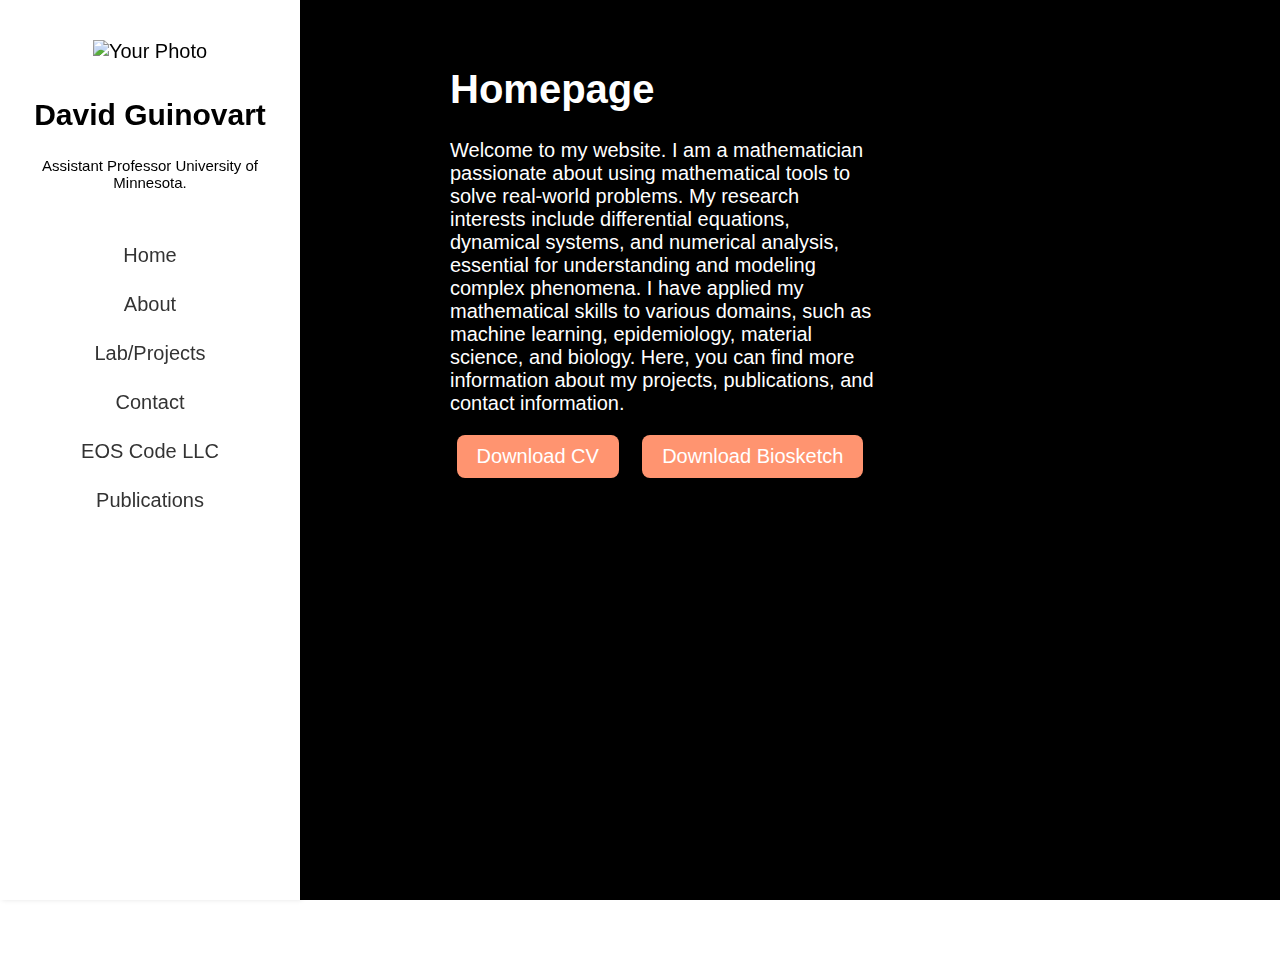
==== index.html @ 6934b3ab "Update index.html" ====
<!DOCTYPE html>
<html lang="en">

<head>
    <meta charset="UTF-8">
    <meta name="viewport" content="width=device-width, initial-scale=1.0">
    <title>Your Name - Home</title>
    <link rel="stylesheet" href="css/styles.css">
</head>

<body>
     <div class="side-panel">
        <div class="header">
            <img src="files/hexagon.png" alt="Your Photo">
            <h2>David Guinovart</h2>
            <p style="font-size: 15px;">Assistant Professor University of Minnesota.</p>
        </div>
    <nav>
        <ul>
            <li><a href="index.html">Home</a></li>
            <li><a href="about.html">About</a></li>
            <li><a href="projects.html">Lab/Projects</a></li>
            <li><a href="contact.html">Contact</a></li>
            <li><a href="blog.html">EOS Code LLC</a></li>
            <li><a href="portfolio.html">Publications</a></li>
        </ul>
    </nav>
 </div>
     <div class="content">
      <div class="block-container">
        <div class="block-1">
        </div>
        <div class="block-2">
        <h1>Homepage</h1>
        <p> Welcome to my website. I am a mathematician passionate about using mathematical tools to solve real-world problems. My research interests include differential equations, dynamical systems, and numerical analysis, essential for understanding and modeling complex phenomena. I have applied my mathematical skills to various domains, such as machine learning, epidemiology, material science, and biology. Here, you can find more information about my projects, publications, and contact information.</p>
        <div class="download-buttons">
    <a href="files/David_CV.pdf" download class="download-btn">Download CV</a>
    <a href="files/David_Guinovart_Biosketch.pdf" download class="download-btn">Download Biosketch</a>
        </div>
        </div>
        <div class="block-3">
        </div>
    </div>
     </div>
</body>

</html>
---- css/styles.css ----
/* Global Styles */
body {
    font-family: 'Arial', sans-serif;
    margin: 0;
    padding: 0;
    font-size: 20px;
    display: flex;
    flex-direction: column;
    min-height: 100vh; /* Full viewport height */
}
.side-panel {
    position: fixed;
    top: 0;
    left: 0;
    bottom: 0;
    width: 300px; /* Increased width for the navigation panel */
    background-color: #fff;
    padding-top: 20px;
    box-shadow: 2px 0 5px rgba(0, 0, 0, 0.1);
}

.side-panel .header {
    text-align: center;
    padding: 20px;
}

.side-panel .header img {
    width: 150px; /* Adjust the width of the photo */
    /*border-radius: 50%;  Optional: Makes the photo round */
    margin-bottom: 10px;
}

.side-panel nav ul {
    list-style: none;
    padding: 0;
    margin: 0;
}

.side-panel nav ul li {
    margin: 10px 0;
    text-align: center;
}

.side-panel nav ul li a {
    text-decoration: none;
    color: #333;
    display: block;
    padding: 8px 0;
    transition: color 0.3s ease;
}

.side-panel nav ul li a:hover {
    color: #1a73e8; /* Dark blue color on hover */
}

.content {
    margin-left: 300px;
    background-color: #000;
    color: #fff;
    padding: 20px;
    margin-right: 0px;
    flex: 1;
    min-height: calc(100vh - 40px); /* Adjust according to your footer height and padding */
    overflow-y: auto; /* Enable vertical scrollbar if content exceeds space */
    margin-bottom: 80px; /* Adjust according to your footer height */
}

/* Footer Styles */
footer {
    text-align: center;
    padding: 20px;
    background-color: #333;
    color: #fff;
    width: 100%;
    position: fixed;
    bottom: 0;
    z-index: 1;
}

        /* Styling for the paragraph with a bar */
        .paragraph-with-bar {
            position: relative;
            padding-left: 20px; /* Space for the bar */
        }

        /* Bar styles using ::before pseudo-element */
        .paragraph-with-bar::before {
            content: '';
            position: absolute;
            top: 0;
            left: 0;
            width: 5px; /* Width of the bar */
            height: 100%; /* Full height of the paragraph */
            background-color: #1a73e8; /* Color of the bar */
        }


        /* Custom Styles */
        .highlighted-text {
            background-color: rgba(0, 0, 0, 1);
            color: rgba(23, 166, 133, 1); /* Text color */
            padding: 3px 5px; /* Adjust padding for better appearance */
            font-weight: bold; /* Make text bold */
        }


        /* Link Styles */
        a {
            color: rgba(255, 148, 112, 1); /* Font color for links */
            text-decoration: none; /* Remove default underline */
            transition: color 0.3s ease; /* Smooth transition on color change */
        }

        a:hover {
            color: rgba(23, 166, 133, 1); /* Font color on hover */
        }


        /* Container for Blocks */
        .block-container {
            display: flex;
            flex-wrap: wrap;
            gap: 20px;
            padding: 20px;
        }

        /* Individual Blocks */
        .block-1 {
            flex: 0 0 calc(10% - 20px); /* 10% width with gap */
            height: 100%; /* Height for visualization */
            margin-right: 20px; /* Adjusted right margin for gap */
        }

        .block-2 {
            flex: 0 0 calc(50% - 20px); /* 50% width with gap */
            height: 100%; /* Height for visualization */
            margin-right: 20px; /* Adjusted right margin for gap */
        }
        .block-3 {
            flex: 0 0 calc(10% - 20px); /* 10% width with gap */
            height: 100%; /* Height for visualization */
        }

.container {
            position: relative;
            display: inline-block;
        }

.container img {
            width: 100%;
            height: auto;
}
        .text-on-image {
            position: absolute;
            top: 15%;
            left: 40%;
            transform: translate(-50%, -50%);
            color: rgba(255, 148, 112, 1);
            font-size: 20px;
            font-weight: bold;
            text-align: left;
            background-color: rgba(0, 0, 0, 0.5);
            padding: 10px;
            width: 70%; /* Adjust this value to your desired width */
        }

.logo-with-text {
    display: flex;
    align-items: center;
}

.logo-with-text img {
    max-width: 100px; /* Adjust the max-width of the logo */
    height: auto;
    margin-right: 20px; /* Adjust the spacing between logo and text */
}

.text-next-to-logo {
    color: #fff; /* Text color */
}

.text-next-to-logo h1 {
    font-size: 24px; /* Heading font size */
    margin: 0; /* Remove default margin */
}

.text-next-to-logo p {
    font-size: 16px; /* Paragraph font size */
    margin-top: 5px; /* Adjust space between heading and paragraph */
}

.download-buttons {
    display: flex;
    justify-content: space-around;
    margin: 20px 0;
}

.download-btn {
    display: inline-block;
    padding: 10px 20px;
    border-radius: 8px;
    text-decoration: none;
    color: white;
    background-color: rgba(255, 148, 112, 1);
    transition: background-color 0.3s ease;
    margin-right: 10px; /* Add separation between buttons */
}

/* Apply margin to all but the last button to prevent extra space after the last button */
.download-btn:not(:last-child) {
    margin-right: 10px;
}

.download-btn:hover {
    background-color: rgba(200, 100, 70, 1);
}

/* Media Query for Mobile Devices */
@media (max-width: 768px) {
    nav {
        width: 100%; /* Adjust to occupy full width on smaller screens */
        position: static; /* Remove fixed positioning for better mobile display */
        padding-top: 20px; /* Adjust padding for better spacing */
    }

    nav ul li {
        margin: 5px 0; /* Adjust margin for better spacing */
    }

    main {
        margin-left: 0; /* Remove margin for full-width content on mobile */
        padding: 10px; /* Adjust padding for better spacing */
    }
}
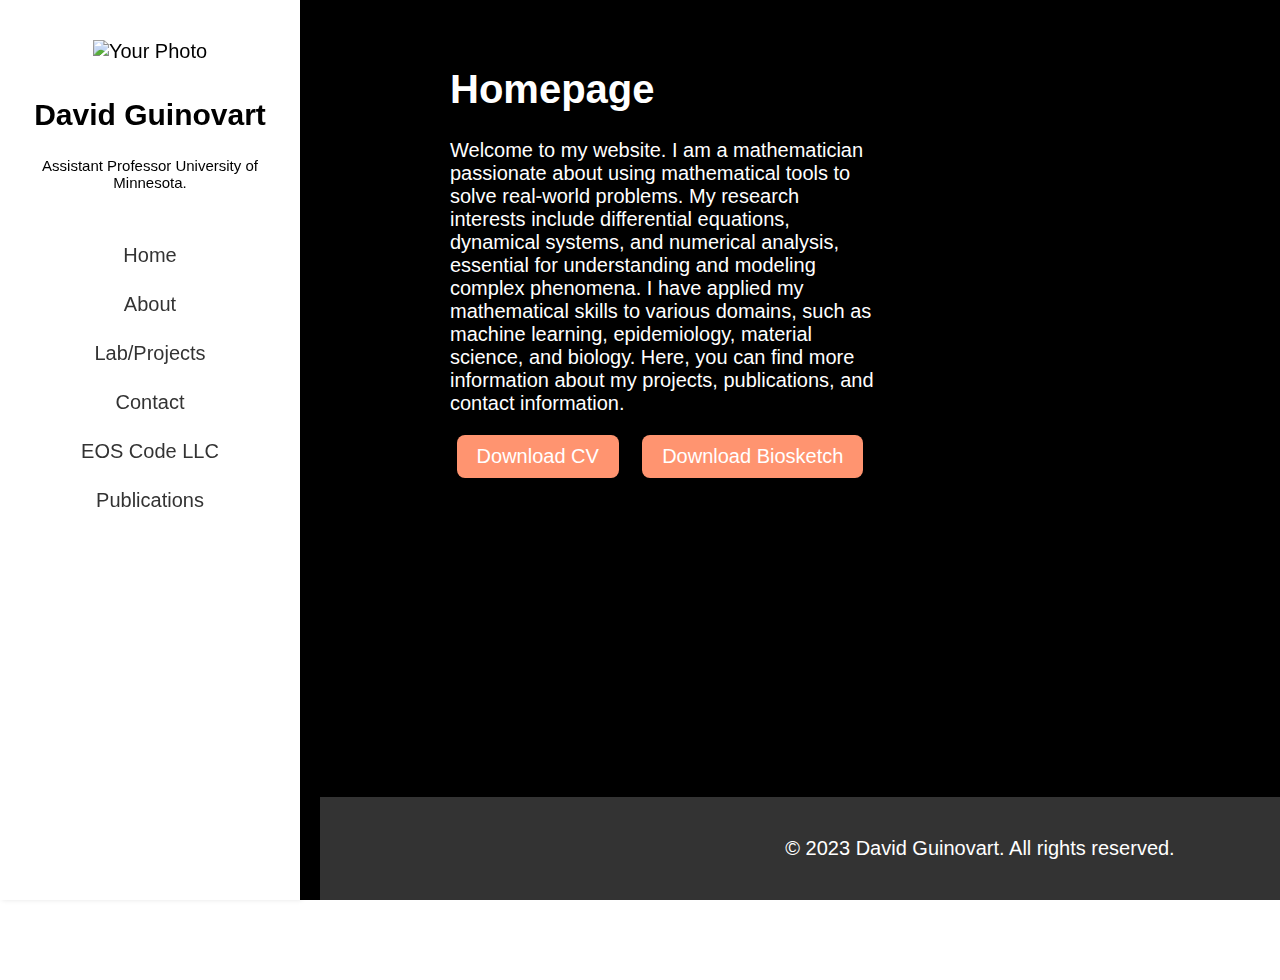
==== commit 26b32db6: "Update index.html" ====
--- a/index.html
+++ b/index.html
@@ -41,6 +41,9 @@
         <div class="block-3">
         </div>
     </div>
+         <footer>
+        <p>&copy; 2023 David Guinovart. All rights reserved.</p>
+    </footer>
      </div>
 </body>
 
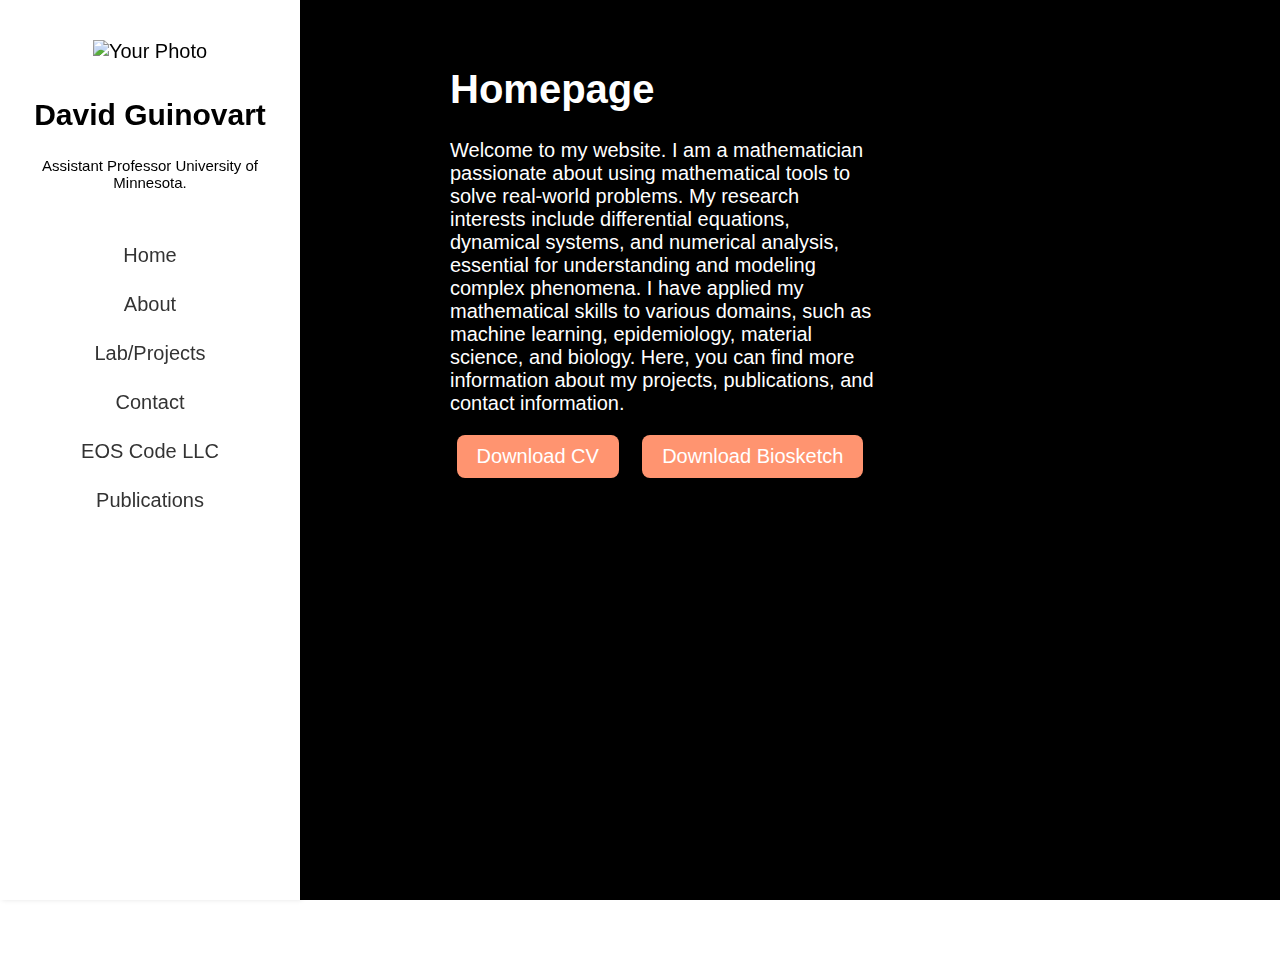
==== commit 85c4a1b5: "Update index.html" ====
--- a/index.html
+++ b/index.html
@@ -41,9 +41,6 @@
         <div class="block-3">
         </div>
     </div>
-         <footer>
-        <p>&copy; 2023 David Guinovart. All rights reserved.</p>
-    </footer>
      </div>
 </body>
 
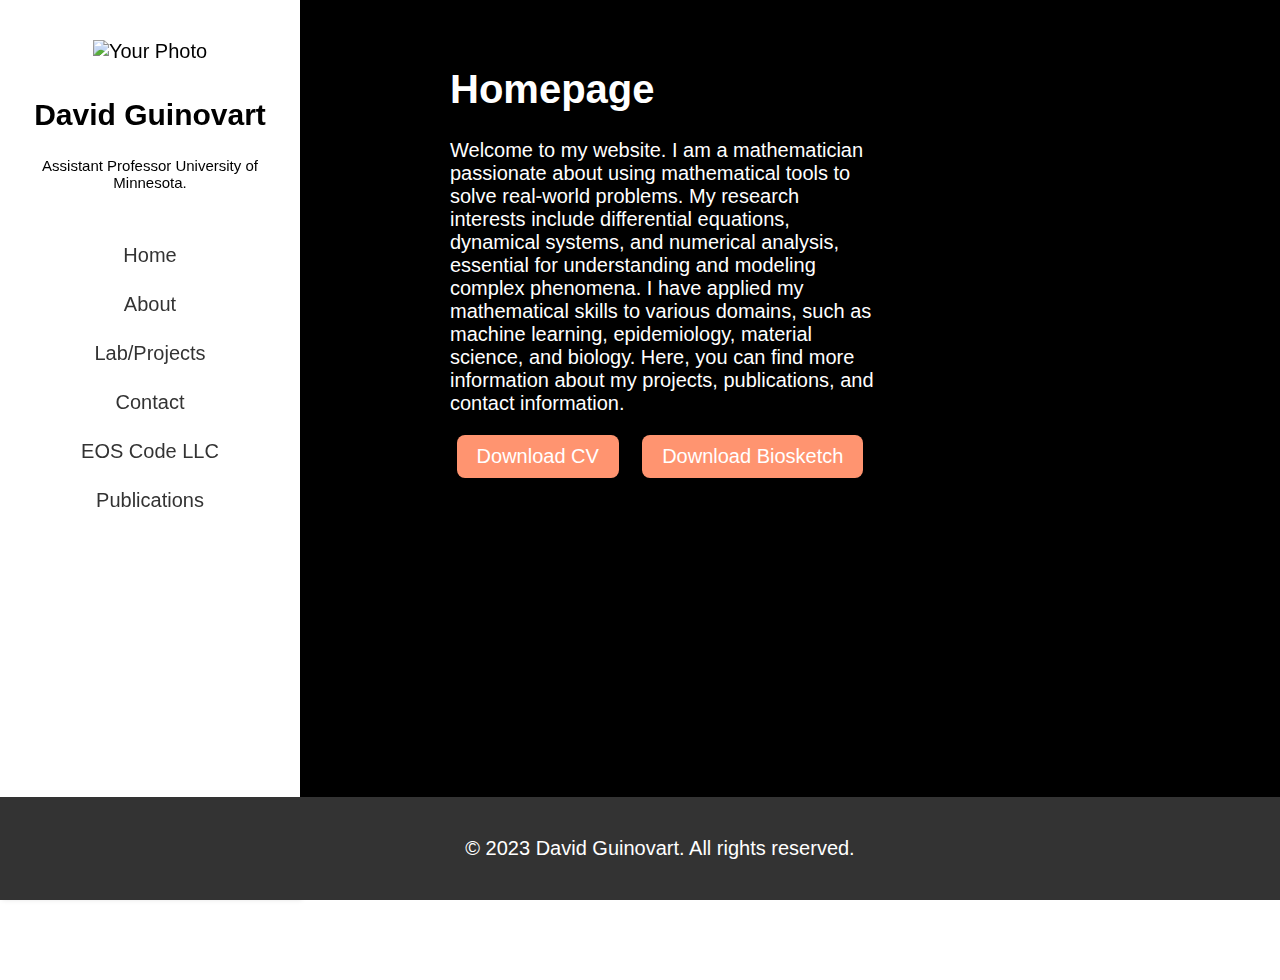
==== commit 3ce87820: "Update index.html" ====
--- a/index.html
+++ b/index.html
@@ -42,6 +42,9 @@
         </div>
     </div>
      </div>
+    <footer>
+        <p>&copy; 2023 David Guinovart. All rights reserved.</p>
+    </footer>
 </body>
 
 </html>
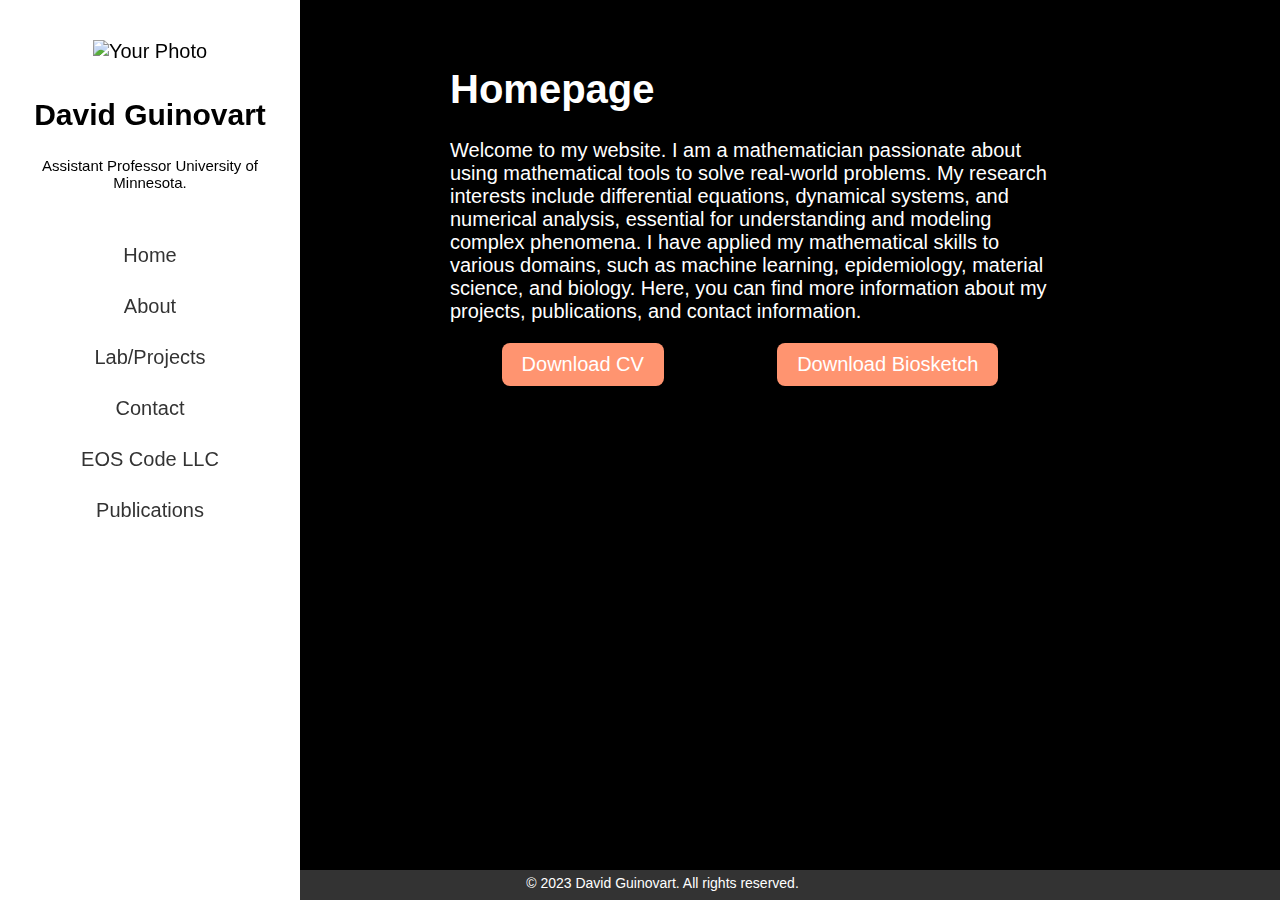
==== commit 888cae68: "Update index.html" ====
--- a/index.html
+++ b/index.html
@@ -4,11 +4,12 @@
 <head>
     <meta charset="UTF-8">
     <meta name="viewport" content="width=device-width, initial-scale=1.0">
-    <title>Your Name - Home</title>
+    <title>David Guinovart - Home</title>
     <link rel="stylesheet" href="css/styles.css">
 </head>
 
 <body>
+    <header>
      <div class="side-panel">
         <div class="header">
             <img src="files/hexagon.png" alt="Your Photo">
@@ -26,6 +27,7 @@
         </ul>
     </nav>
  </div>
+</header>
      <div class="content">
       <div class="block-container">
         <div class="block-1">
@@ -41,10 +43,10 @@
         <div class="block-3">
         </div>
     </div>
-     </div>
     <footer>
         <p>&copy; 2023 David Guinovart. All rights reserved.</p>
     </footer>
+     </div>
 </body>
 
 </html>
--- a/css/styles.css
+++ b/css/styles.css
@@ -1,22 +1,30 @@
 /* Global Styles */
+
+:root {
+  --side-panel-width: 25%; /* Set initial side panel width */
+  --max-side-panel-width: 300px; /* Define max side panel width */
+}
+
 body {
     font-family: 'Arial', sans-serif;
     margin: 0;
     padding: 0;
     font-size: 20px;
     display: flex;
-    flex-direction: column;
     min-height: 100vh; /* Full viewport height */
 }
+
 .side-panel {
     position: fixed;
     top: 0;
     left: 0;
     bottom: 0;
-    width: 300px; /* Increased width for the navigation panel */
+    width: var(--side-panel-width); /* Set side panel width to 25% of the screen */
+    max-width: var(--max-side-panel-width);; /* Maximum width for the side panel */
     background-color: #fff;
     padding-top: 20px;
     box-shadow: 2px 0 5px rgba(0, 0, 0, 0.1);
+    transition: width 0.3s ease; /* Add transition for smooth width change */
 }
 
 .side-panel .header {
@@ -46,35 +54,62 @@
     color: #333;
     display: block;
     padding: 8px 0;
-    transition: color 0.3s ease;
+    transition: color 0.3s ease; border-bottom 0.3s ease;
+    border-bottom: 2px solid transparent;
 }
 
 .side-panel nav ul li a:hover {
     color: #1a73e8; /* Dark blue color on hover */
+    /*border-bottom: 2px solid #1a73e8;*/
 }
 
 .content {
-    margin-left: 300px;
+    margin-left: 25%; /* Adjusted margin accounting for side panel */
     background-color: #000;
     color: #fff;
     padding: 20px;
     margin-right: 0px;
     flex: 1;
-    min-height: calc(100vh - 40px); /* Adjust according to your footer height and padding */
+    min-height: calc(100vh - 140px); /* Adjust according to your footer and header height */
     overflow-y: auto; /* Enable vertical scrollbar if content exceeds space */
-    margin-bottom: 80px; /* Adjust according to your footer height */
+    display: flex;
+    flex-direction: column;
+    position: relative;
+    padding-bottom: 40px; /* Reserve space for the footer */
+}
+
+/* Media query for larger screens */
+@media screen and (min-width: 1200px) {
+  .side-panel {
+    width: var(--max-side-panel-width); /* Set the side panel width to the maximum width */
+  }
+  
+.content {
+    margin-left: var(--max-side-panel-width); /* Set content margin to max width of side panel */
+  }
+  footer {
+    width: calc(100% + var(--max-side-panel-width));
+  }
 }
 
 /* Footer Styles */
 footer {
+    /* Your existing footer styles */
     text-align: center;
-    padding: 20px;
+    padding: 5px; /* Smaller padding for a compact footer */
     background-color: #333;
     color: #fff;
-    width: 100%;
-    position: fixed;
+    width: calc(100% + var(--side-panel-width)); /* Make the footer span the entire width */
+    height: 20px; /* Smaller height for the footer */
+    position: absolute;
     bottom: 0;
+    right: 0;
     z-index: 1;
+    font-size: 14px; /* Reduce footer font size */
+}
+/* Style the text inside the footer */
+footer p {
+    margin: 0; /* Remove default margin */
 }
 
         /* Styling for the paragraph with a bar */
@@ -132,7 +167,7 @@
         }
 
         .block-2 {
-            flex: 0 0 calc(50% - 20px); /* 50% width with gap */
+            flex: 0 0 calc(70% - 20px); /* 70% width with gap */
             height: 100%; /* Height for visualization */
             margin-right: 20px; /* Adjusted right margin for gap */
         }
@@ -140,6 +175,10 @@
             flex: 0 0 calc(10% - 20px); /* 10% width with gap */
             height: 100%; /* Height for visualization */
         }
+.block-1:empty,
+.block-3:empty {
+    height: 1px;
+}
 
 .container {
             position: relative;
@@ -214,21 +253,83 @@
 .download-btn:hover {
     background-color: rgba(200, 100, 70, 1);
 }
-
+.custom-header {
+    color: rgba(255, 148, 112, 1);
+    /* Additional styling for headers can be added here */
+}
+
+/* Style for the link within header 2 */
+.custom-header h2 a {
+    color: rgba(255, 148, 112, 1);
+    text-decoration: none; /* Remove underline from the link */
+    /* Additional styling for the link can be added here */
+}
+/* &&&&&&&&&&&&&&&&&&&&&&&&&&&&&&&&&&&&&&&&&&&&&&&&&&&&&&&&&&&&&&&&&&&&&&&&&&&&&&&&&&&&&&&&&&&&&&&&&&&&&&&&&&&&&&&&&&&&&& */
 /* Media Query for Mobile Devices */
-@media (max-width: 768px) {
-    nav {
-        width: 100%; /* Adjust to occupy full width on smaller screens */
-        position: static; /* Remove fixed positioning for better mobile display */
-        padding-top: 20px; /* Adjust padding for better spacing */
-    }
-
-    nav ul li {
-        margin: 5px 0; /* Adjust margin for better spacing */
-    }
-
-    main {
-        margin-left: 0; /* Remove margin for full-width content on mobile */
-        padding: 10px; /* Adjust padding for better spacing */
-    }
-}
+@media screen and (max-width: 768px) {
+    /* Hide the side panel */
+    .side-panel {
+        display: none;
+    }
+
+    /* Adjust content layout for mobile */
+    .content {
+        margin-left: 0;
+        padding: 10px;
+    }
+
+    /* Show the navigation dropdown */
+    header {
+        display: flex;
+        justify-content: space-between;
+        align-items: center;
+        background-color: #fff;
+        padding: 20px 20px;
+        position: fixed;
+        top: 0;
+        width: 100%;
+        z-index: 999;
+        box-shadow: 0px 2px 5px rgba(0, 0, 0, 0.1);
+    }
+
+    /* Style the navigation dropdown */
+    header nav {
+        display: none;
+        position: absolute;
+        top: 100%;
+        left: 0;
+        width: 100%;
+        background-color: #fff;
+        box-shadow: 0px 2px 5px rgba(0, 0, 0, 0.1);
+    }
+
+    /* Display navigation on hover */
+    header:hover nav {
+        display: block;
+    }
+
+    /* Style navigation links */
+    header nav ul {
+        list-style: none;
+        padding: 0;
+        margin: 0;
+    }
+
+    header nav ul li {
+        text-align: center;
+        margin: 10px 0;
+    }
+
+    header nav ul li a {
+        text-decoration: none;
+        color: #333;
+        display: block;
+        padding: 8px 0;
+        transition: color 0.3s ease;
+        border-bottom: 2px solid transparent;
+    }
+
+    header nav ul li a:hover {
+        color: #1a73e8;
+    }
+}
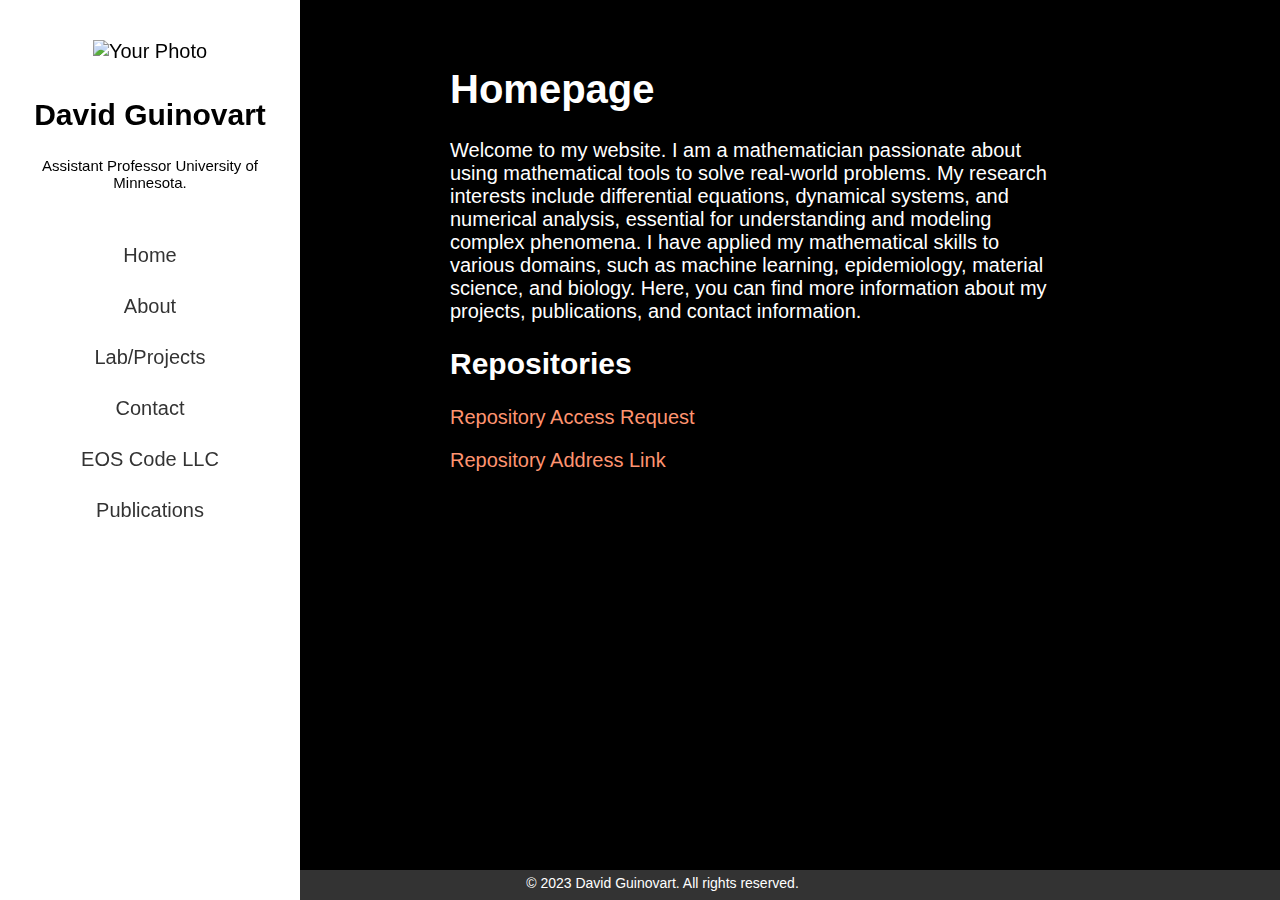
==== commit 28111bda: "Update index.html" ====
--- a/index.html
+++ b/index.html
@@ -27,7 +27,21 @@
         </ul>
     </nav>
  </div>
+        <div class="navbar-mobile">
+        <div class="navbar-links">
+            <!-- Your navigation links -->
+            <ul>
+                <li><a href="index.html">Home</a></li>
+                <li><a href="about.html">About</a></li>
+                <li><a href="projects.html">Lab/Projects</a></li>
+                <li><a href="contact.html">Contact</a></li>
+                <li><a href="blog.html">EOS Code LLC</a></li>
+                <li><a href="portfolio.html">Publications</a></li>
+            </ul>
+        </div>
+    </div>
 </header>
+
      <div class="content">
       <div class="block-container">
         <div class="block-1">
@@ -35,9 +49,14 @@
         <div class="block-2">
         <h1>Homepage</h1>
         <p> Welcome to my website. I am a mathematician passionate about using mathematical tools to solve real-world problems. My research interests include differential equations, dynamical systems, and numerical analysis, essential for understanding and modeling complex phenomena. I have applied my mathematical skills to various domains, such as machine learning, epidemiology, material science, and biology. Here, you can find more information about my projects, publications, and contact information.</p>
-        <div class="download-buttons">
-    <a href="files/David_CV.pdf" download class="download-btn">Download CV</a>
-    <a href="files/David_Guinovart_Biosketch.pdf" download class="download-btn">Download Biosketch</a>
+        <div class="repositories-section">
+        <h2>Repositories</h2>
+        <p>
+            <a href="#" class="repository-access-request">Repository Access Request</a>
+        </p>
+        <p>
+            <a href="https://git-codecommit.us-east-2.amazonaws.com/v1/repos/dghi0324micropolar" class="repository-address-link">Repository Address Link</a>
+        </p>
         </div>
         </div>
         <div class="block-3">
--- a/css/styles.css
+++ b/css/styles.css
@@ -264,72 +264,97 @@
     text-decoration: none; /* Remove underline from the link */
     /* Additional styling for the link can be added here */
 }
+
+.navbar-mobile {
+    display: none;
+}
+
 /* &&&&&&&&&&&&&&&&&&&&&&&&&&&&&&&&&&&&&&&&&&&&&&&&&&&&&&&&&&&&&&&&&&&&&&&&&&&&&&&&&&&&&&&&&&&&&&&&&&&&&&&&&&&&&&&&&&&&&& */
 /* Media Query for Mobile Devices */
 @media screen and (max-width: 768px) {
+    /* Hide blocks 1 and 3 when empty */
+    .block-1,
+    .block-3 {
+        display: none;
+    }
+
     /* Hide the side panel */
     .side-panel {
         display: none;
     }
 
+    /* Update block-2 to occupy 100% width */
+    .block-2 {
+        flex: 1 1 100%; /* Occupies full width */
+        margin-right: 0; /* No need for right margin */
+        padding: 20px; /* Add padding for content inside block-2 */
+    }
+
     /* Adjust content layout for mobile */
     .content {
         margin-left: 0;
-        padding: 10px;
-    }
-
-    /* Show the navigation dropdown */
-    header {
+        padding: 10px 10px 10px 20px; /* Adjust padding as needed */
         display: flex;
+        flex-direction: column;
+        align-items: flex-start; /* Align content to the top */
+        min-height: auto; /* Reset min-height for mobile */
+        padding-top: 60px;
+    }
+
+    body {
+        position: relative; /* Add relative positioning to the body */
+        margin: 0;
+        padding: 0;
+    }
+
+    footer {
+        text-align: center;
+        padding: 5px; /* Smaller padding for a compact footer */
+        background-color: #333;
+        color: #fff;
+        width: 100%; /* Make the footer span the entire width */
+        height: 20px; /* Smaller height for the footer */
+        position: absolute;
+        bottom: 0;
+        left: 0; /* Align the footer to the left */
+        z-index: 1;
+        font-size: 14px; /* Reduce footer font size */
+    }
+
+    /* New styles for the mobile navigation bar */
+    .navbar-mobile {
+        display: block;
+        position: fixed;
         justify-content: space-between;
         align-items: center;
-        background-color: #fff;
-        padding: 20px 20px;
-        position: fixed;
+        padding: 10px;
         top: 0;
         width: 100%;
-        z-index: 999;
-        box-shadow: 0px 2px 5px rgba(0, 0, 0, 0.1);
-    }
-
-    /* Style the navigation dropdown */
-    header nav {
-        display: none;
-        position: absolute;
-        top: 100%;
-        left: 0;
-        width: 100%;
         background-color: #fff;
-        box-shadow: 0px 2px 5px rgba(0, 0, 0, 0.1);
-    }
-
-    /* Display navigation on hover */
-    header:hover nav {
-        display: block;
-    }
-
-    /* Style navigation links */
-    header nav ul {
-        list-style: none;
+        color: #000;
+        z-index: 9999;
+    }
+
+    .navbar-links ul {
+        list-style-type: none;
+        margin: 0;
         padding: 0;
-        margin: 0;
-    }
-
-    header nav ul li {
-        text-align: center;
-        margin: 10px 0;
-    }
-
-    header nav ul li a {
+        display: flex;
+    }
+
+    .navbar-links ul li {
+        margin-right: 15px;
+    }
+
+    .navbar-links ul li a {
         text-decoration: none;
-        color: #333;
-        display: block;
-        padding: 8px 0;
-        transition: color 0.3s ease;
-        border-bottom: 2px solid transparent;
-    }
-
-    header nav ul li a:hover {
-        color: #1a73e8;
-    }
-}
+        color: #333; /* Link color */
+        font-size: 10px;
+        transition: color 0.3s ease, border-bottom 0.3s ease;
+    }
+
+    .navbar-links ul li a:hover {
+        color: #1a73e8; /* Dark blue color on hover */
+        /*border-bottom: 2px solid #1a73e8;*/
+    }
+}
